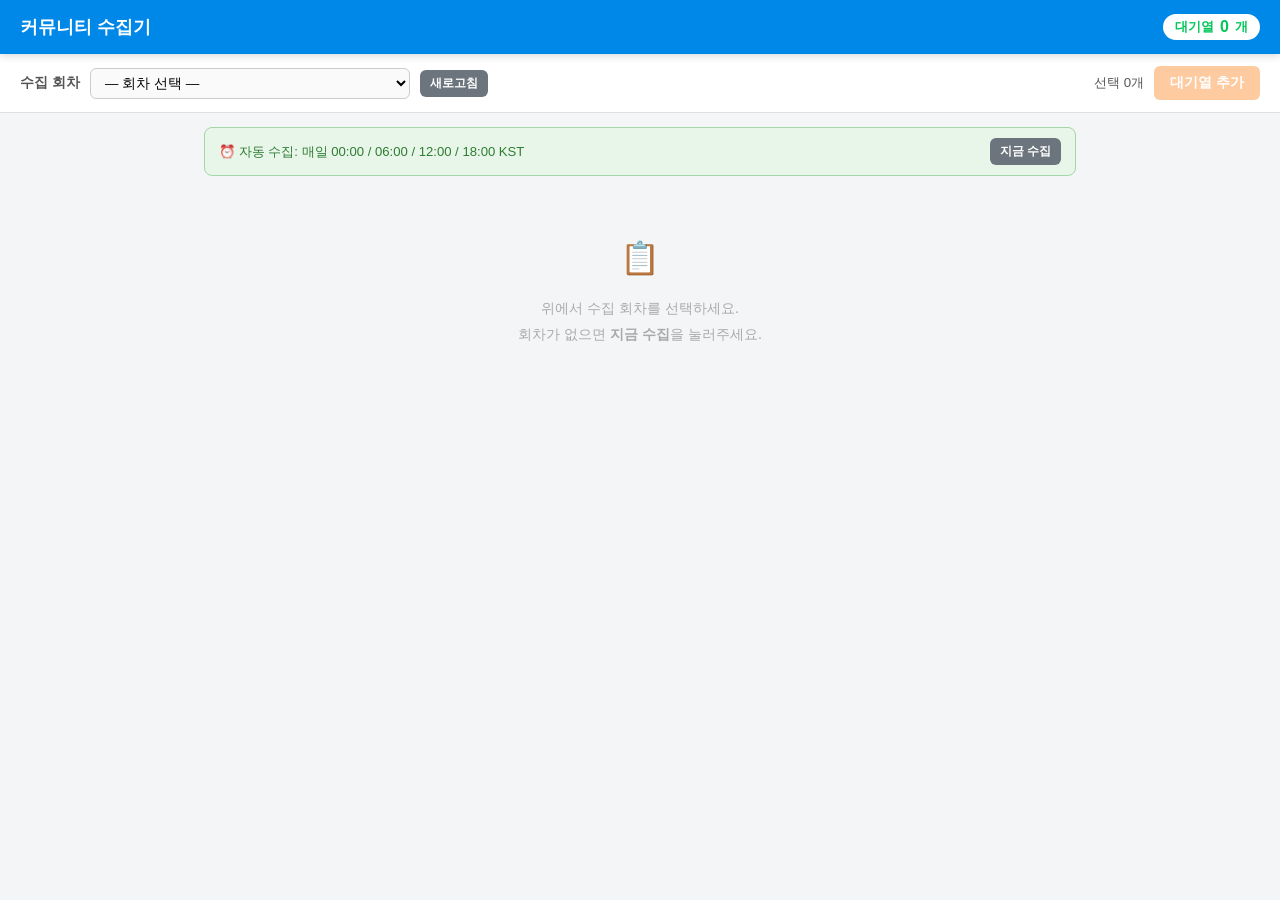
==== templates/blog_admin.html @ 650e27fe "feat: 블로그 자동화 시스템 추가 - blog_collector.py: 커뮤니티 상위 10개 글 수집 + 이미지 저장 (하루 4회 스케줄) - scrapers/post_scra" ====
<!DOCTYPE html>
<html lang="ko">
<head>
<meta charset="UTF-8">
<meta name="viewport" content="width=device-width, initial-scale=1.0">
<title>블로그 발행 관리</title>
<style>
  *, *::before, *::after { box-sizing: border-box; margin: 0; padding: 0; }
  body { font-family: -apple-system, BlinkMacSystemFont, "Segoe UI", sans-serif; background: #f4f5f7; color: #1a1a2e; min-height: 100vh; }

  .header {
    background: #0088e9; color: #fff;
    padding: 14px 20px;
    display: flex; align-items: center; justify-content: space-between;
    position: sticky; top: 0; z-index: 100;
    box-shadow: 0 2px 8px rgba(0,0,0,.15);
  }
  .header h1 { font-size: 1.1rem; font-weight: 700; }
  .queue-badge {
    background: #fff; color: #03c75a;
    font-size: .8rem; font-weight: 700;
    padding: 4px 12px; border-radius: 20px;
    display: flex; align-items: center; gap: 6px;
  }
  .queue-badge .count { font-size: 1rem; }

  .btn {
    display: inline-flex; align-items: center; gap: 6px;
    padding: 8px 16px; border: none; border-radius: 6px;
    font-size: .85rem; font-weight: 600; cursor: pointer;
    transition: opacity .15s;
  }
  .btn:disabled { opacity: .4; cursor: not-allowed; }
  .btn:hover:not(:disabled) { opacity: .85; }
  .btn-green  { background: #03c75a; color: #fff; }
  .btn-navy   { background: #1f4e79; color: #fff; }
  .btn-gray   { background: #6c757d; color: #fff; }
  .btn-orange { background: #fd7e14; color: #fff; }
  .btn-blue   { background: #0088e9; color: #fff; }
  .btn-sm     { padding: 5px 10px; font-size: .78rem; }

  .toolbar {
    background: #fff; padding: 12px 20px;
    display: flex; align-items: center; gap: 10px;
    border-bottom: 1px solid #e0e0e0; flex-wrap: wrap;
  }
  .toolbar label { font-size: .85rem; font-weight: 600; color: #555; white-space: nowrap; }
  .toolbar select {
    padding: 6px 10px; border: 1px solid #ccc; border-radius: 6px;
    font-size: .85rem; background: #fafafa; flex: 1; min-width: 0; max-width: 320px;
  }
  .spacer { flex: 1; }
  .sel-count { font-size: .83rem; color: #555; white-space: nowrap; }

  .content { padding: 14px; max-width: 900px; margin: 0 auto; }

  /* 대기열 패널 */
  .queue-panel {
    background: #fff3cd; border: 1px solid #ffc107;
    border-radius: 10px; margin-bottom: 14px; overflow: hidden;
  }
  .queue-panel-header {
    display: flex; align-items: center; justify-content: space-between;
    padding: 10px 16px; background: #ffe69c; cursor: pointer;
  }
  .queue-panel-header h3 { font-size: .9rem; color: #856404; }
  .queue-list { padding: 0; }
  .queue-item {
    display: flex; align-items: center; gap: 10px;
    padding: 10px 16px; border-top: 1px solid #ffeeba;
    font-size: .85rem;
  }
  .queue-item .q-label { background: #856404; color: #fff; font-size: .7rem; font-weight: 700; padding: 2px 7px; border-radius: 10px; }
  .queue-item .q-title { flex: 1; color: #333; }
  .queue-item .q-del { color: #dc3545; cursor: pointer; background: none; border: none; font-size: 1rem; padding: 0 4px; }
  .queue-empty { padding: 14px 16px; font-size: .85rem; color: #999; text-align: center; }

  /* 수집 안내 바 */
  .collect-bar {
    background: #e8f5e9; border: 1px solid #a5d6a7;
    border-radius: 8px; padding: 10px 14px; margin-bottom: 14px;
    display: flex; align-items: center; gap: 10px; flex-wrap: wrap;
  }
  .collect-bar p { font-size: .82rem; color: #2e7d32; flex: 1; }

  /* 커뮤니티 섹션 */
  .community-section {
    background: #fff; border-radius: 10px; margin-bottom: 12px;
    box-shadow: 0 1px 4px rgba(0,0,0,.07); overflow: hidden;
  }
  .community-header {
    display: flex; align-items: center; justify-content: space-between;
    padding: 10px 14px; background: #f8f9fa; border-bottom: 1px solid #eee;
  }
  .community-name { font-size: .9rem; font-weight: 700; display: flex; align-items: center; gap: 8px; }
  .badge { background: #03c75a; color: #fff; font-size: .7rem; font-weight: 700; padding: 2px 8px; border-radius: 10px; }
  .check-all-btn { font-size: .75rem; color: #03c75a; cursor: pointer; text-decoration: underline; background: none; border: none; }

  .post-list { padding: 4px 0; }
  .post-card {
    display: flex; align-items: flex-start; gap: 10px;
    padding: 10px 14px; border-bottom: 1px solid #f0f0f0; transition: background .1s;
  }
  .post-card:last-child { border-bottom: none; }
  .post-card:hover { background: #f8fffe; }
  .post-card.selected { background: #e8fdf0; }

  .post-checkbox { width: 18px; height: 18px; margin-top: 2px; cursor: pointer; accent-color: #03c75a; flex-shrink: 0; }
  .post-rank { font-size: .75rem; font-weight: 700; color: #aaa; width: 20px; text-align: center; flex-shrink: 0; margin-top: 2px; }
  .post-rank.top3 { color: #03c75a; }
  .post-body { flex: 1; min-width: 0; }
  .post-title { font-size: .88rem; font-weight: 600; line-height: 1.4; margin-bottom: 6px; word-break: break-all; }
  .post-title a { color: #1a1a2e; text-decoration: none; }
  .post-title a:hover { color: #03c75a; text-decoration: underline; }
  .post-images { display: flex; gap: 5px; flex-wrap: wrap; margin-top: 4px; }
  .post-images img { width: 68px; height: 68px; object-fit: cover; border-radius: 6px; border: 1px solid #eee; cursor: pointer; transition: transform .15s; }
  .post-images img:hover { transform: scale(1.06); }
  .no-image { font-size: .73rem; color: #bbb; margin-top: 4px; }

  .post-footer { display: flex; align-items: center; gap: 8px; margin-top: 6px; flex-wrap: wrap; }
  .status-badge { font-size: .72rem; font-weight: 700; }
  .status-badge.queued    { color: #fd7e14; }
  .status-badge.published { color: #03c75a; }
  .img-save-btn { font-size: .72rem; padding: 3px 8px; }

  .empty { text-align: center; padding: 40px 16px; color: #aaa; font-size: .9rem; line-height: 1.8; }
  .empty .icon { font-size: 2rem; margin-bottom: 8px; }

  .spinner { display: inline-block; width: 16px; height: 16px; border: 2px solid rgba(255,255,255,.4); border-top-color: #fff; border-radius: 50%; animation: spin .7s linear infinite; vertical-align: middle; }
  @keyframes spin { to { transform: rotate(360deg); } }

  /* 라이트박스 */
  .lightbox { display: none; position: fixed; inset: 0; background: rgba(0,0,0,.85); z-index: 999; align-items: center; justify-content: center; }
  .lightbox.open { display: flex; }
  .lightbox img { max-width: 90vw; max-height: 90vh; border-radius: 6px; }
  .lightbox-close { position: absolute; top: 16px; right: 20px; color: #fff; font-size: 2rem; cursor: pointer; background: none; border: none; line-height: 1; }

  /* 이미지 저장 모달 */
  .modal-overlay { display: none; position: fixed; inset: 0; background: rgba(0,0,0,.6); z-index: 900; align-items: flex-end; justify-content: center; }
  .modal-overlay.open { display: flex; }
  .modal-sheet {
    background: #fff; border-radius: 16px 16px 0 0; width: 100%; max-width: 600px;
    max-height: 80vh; overflow-y: auto; padding: 20px 16px;
    animation: slideup .25s ease;
  }
  @keyframes slideup { from { transform: translateY(40px); opacity: 0; } to { transform: translateY(0); opacity: 1; } }
  .modal-header { display: flex; align-items: center; justify-content: space-between; margin-bottom: 14px; }
  .modal-header h2 { font-size: 1rem; font-weight: 700; }
  .modal-close { background: none; border: none; font-size: 1.5rem; cursor: pointer; color: #555; line-height: 1; }
  .modal-zip-row { margin-bottom: 14px; }
  .modal-img-list { display: flex; flex-direction: column; gap: 10px; }
  .modal-img-item { display: flex; align-items: center; gap: 10px; }
  .modal-img-item img { width: 70px; height: 70px; object-fit: cover; border-radius: 6px; border: 1px solid #eee; cursor: pointer; flex-shrink: 0; }
  .modal-img-item .img-info { flex: 1; font-size: .78rem; color: #555; word-break: break-all; }
  .modal-img-item a.dl-btn { font-size: .78rem; padding: 4px 10px; flex-shrink: 0; }
  .no-modal-img { font-size: .85rem; color: #999; text-align: center; padding: 20px 0; }

  .toast-wrap { position: fixed; bottom: 20px; left: 50%; transform: translateX(-50%); z-index: 9999; display: flex; flex-direction: column; gap: 8px; align-items: center; }
  .toast { background: #1a1a2e; color: #fff; padding: 10px 18px; border-radius: 8px; font-size: .84rem; box-shadow: 0 4px 12px rgba(0,0,0,.25); animation: fadein .2s ease; white-space: nowrap; }
  .toast.success { background: #198754; }
  .toast.error   { background: #dc3545; }
  @keyframes fadein { from { opacity: 0; transform: translateY(6px); } to { opacity: 1; } }
</style>
</head>
<body>

<!-- 헤더 -->
<div class="header">
  <h1>커뮤니티 수집기</h1>
  <div class="queue-badge">
    대기열 <span class="count" id="queueCount">0</span>개
  </div>
</div>

<!-- 툴바 -->
<div class="toolbar">
  <label for="batchSelect">수집 회차</label>
  <select id="batchSelect" onchange="loadBatch(this.value)">
    <option value="">— 회차 선택 —</option>
  </select>
  <button class="btn btn-gray btn-sm" onclick="loadBatches()">새로고침</button>
  <div class="spacer"></div>
  <span class="sel-count" id="selCount">선택 0개</span>
  <button class="btn btn-orange" id="queueBtn" onclick="addToQueue()" disabled>
    대기열 추가
  </button>
</div>

<!-- 본문 -->
<div class="content">

  <!-- 대기열 패널 -->
  <div class="queue-panel" id="queuePanel" style="display:none">
    <div class="queue-panel-header" onclick="toggleQueuePanel()">
      <h3>📤 발행 대기열 — PC에서 <code>python naver_poster.py</code> 실행하면 자동 발행</h3>
      <span id="queueToggleIcon">▲</span>
    </div>
    <div class="queue-list" id="queueList"></div>
  </div>

  <!-- 수집 안내 -->
  <div class="collect-bar">
    <p>⏰ 자동 수집: 매일 00:00 / 06:00 / 12:00 / 18:00 KST</p>
    <button class="btn btn-gray btn-sm" id="collectNowBtn" onclick="collectNow()">지금 수집</button>
  </div>

  <div id="postsArea">
    <div class="empty">
      <div class="icon">📋</div>
      <div>위에서 수집 회차를 선택하세요.<br>회차가 없으면 <strong>지금 수집</strong>을 눌러주세요.</div>
    </div>
  </div>

</div>

<!-- 라이트박스 -->
<div class="lightbox" id="lightbox" onclick="closeLightbox()">
  <button class="lightbox-close" onclick="closeLightbox()">×</button>
  <img id="lightboxImg" src="" alt="">
</div>

<!-- 이미지 저장 모달 -->
<div class="modal-overlay" id="imgModal" onclick="closeImgModal(event)">
  <div class="modal-sheet" onclick="event.stopPropagation()">
    <div class="modal-header">
      <h2 id="modalTitle">이미지 저장</h2>
      <button class="modal-close" onclick="closeImgModal()">×</button>
    </div>
    <div class="modal-zip-row" id="modalZipRow"></div>
    <div class="modal-img-list" id="modalImgList"></div>
  </div>
</div>

<div class="toast-wrap" id="toastWrap"></div>

<script>
const SOURCE_ORDER  = ["bobaedream","todayhumor","ruliweb","instiz","inven"];
const SOURCE_LABELS = {
  bobaedream: "보배드림",
  todayhumor: "오늘의유머",
  ruliweb:    "루리웹",
  instiz:     "인스티즈",
  inven:      "인벤",
};

let allPosts  = [];
let queueOpen = true;

// ── 초기화 ───────────────────────────────────────────────────────────────────
window.addEventListener("DOMContentLoaded", () => {
  loadBatches();
  refreshQueue();
});

// ── 배치 목록 ────────────────────────────────────────────────────────────────
async function loadBatches() {
  const res     = await fetch("/api/blog/batches");
  const batches = await res.json();
  const sel = document.getElementById("batchSelect");
  const cur = sel.value;
  sel.innerHTML = '<option value="">— 회차 선택 —</option>';
  for (const b of batches) {
    const dt  = b.collected_at.replace("T"," ").slice(0,16);
    const opt = document.createElement("option");
    opt.value       = b.batch_id;
    opt.textContent = `${dt}  (${b.post_count}개)`;
    sel.appendChild(opt);
  }
  if (cur && batches.some(b => b.batch_id === cur)) sel.value = cur;
  else if (batches.length) { sel.value = batches[0].batch_id; loadBatch(batches[0].batch_id); }
}

// ── 배치 로드 ────────────────────────────────────────────────────────────────
async function loadBatch(batchId) {
  if (!batchId) return;
  const area = document.getElementById("postsArea");
  area.innerHTML = '<div class="empty"><div class="spinner" style="border-color:rgba(0,0,0,.2);border-top-color:#333"></div></div>';

  const res = await fetch(`/api/blog/batch/${batchId}`);
  allPosts  = await res.json();

  const groups = {};
  SOURCE_ORDER.forEach(s => groups[s] = []);
  allPosts.forEach(p => { if (groups[p.source] !== undefined) groups[p.source].push(p); });

  area.innerHTML = "";
  let hasAny = false;
  for (const source of SOURCE_ORDER) {
    if (!groups[source].length) continue;
    hasAny = true;
    area.appendChild(buildSection(source, groups[source]));
  }
  if (!hasAny) area.innerHTML = '<div class="empty"><div class="icon">📭</div><div>수집된 글이 없습니다.</div></div>';
  updateSelCount();
}

// ── 커뮤니티 섹션 ────────────────────────────────────────────────────────────
function buildSection(source, posts) {
  const sec = document.createElement("div");
  sec.className      = "community-section";
  sec.dataset.source = source;
  sec.innerHTML = `
    <div class="community-header">
      <div class="community-name">
        ${SOURCE_LABELS[source] || source}
        <span class="badge">TOP ${posts.length}</span>
      </div>
      <button class="check-all-btn" onclick="toggleAll('${source}')">전체 선택/해제</button>
    </div>
    <div class="post-list" id="list_${source}"></div>`;
  const list = sec.querySelector(`#list_${source}`);
  posts.forEach(p => list.appendChild(buildCard(p)));
  return sec;
}

function buildCard(post) {
  const card    = document.createElement("div");
  const isQueued = post.status === "queued";
  const isDone   = post.status === "published";
  card.className  = "post-card" + (isQueued || isDone ? " selected" : "");
  card.dataset.id = post.id;

  const statusBadge = isQueued
    ? '<span class="status-badge queued">📤 대기열에 추가됨</span>'
    : isDone
    ? '<span class="status-badge published">✔ 발행 완료</span>'
    : "";

  const imgCount = (post.images || []).length;
  const imgBtn = imgCount > 0
    ? `<button class="btn btn-blue btn-sm img-save-btn" onclick="openImgModal(${post.id})">📷 저장 ${imgCount}개</button>`
    : "";

  card.innerHTML = `
    <input type="checkbox" class="post-checkbox" data-id="${post.id}"
      ${isQueued || isDone ? "checked disabled" : ""}
      onchange="onCheck(this)">
    <div class="post-rank ${post.rank <= 3 ? "top3" : ""}">${post.rank}</div>
    <div class="post-body">
      <div class="post-title"><a href="${post.url}" target="_blank" rel="noopener">${post.title}</a></div>
      ${buildImgHtml(post.images)}
      <div class="post-footer">
        ${statusBadge}
        ${imgBtn}
      </div>
    </div>`;
  return card;
}

function buildImgHtml(images) {
  if (!images || !images.length) return '<div class="no-image">이미지 없음</div>';
  const tags = images.slice(0, 3).map(img => {
    const url = img.local ? `/static/${img.local}` : img.original;
    return url ? `<img src="${url}" alt="" loading="lazy" onclick="openLightbox('${url}')">` : "";
  }).filter(Boolean).join("");
  return tags ? `<div class="post-images">${tags}</div>` : '<div class="no-image">이미지 없음</div>';
}

// ── 이미지 저장 모달 ──────────────────────────────────────────────────────────
function openImgModal(postId) {
  const post = allPosts.find(p => p.id === postId);
  if (!post) return;

  document.getElementById("modalTitle").textContent = `이미지 저장 — ${post.title.slice(0, 30)}`;

  const zipRow = document.getElementById("modalZipRow");
  const imgList = document.getElementById("modalImgList");

  const images = post.images || [];

  if (images.length > 0) {
    zipRow.innerHTML = `<a class="btn btn-navy" href="/api/blog/images/${post.id}/zip" download>📦 ZIP 전체 다운로드 (${images.length}개)</a>`;
  } else {
    zipRow.innerHTML = "";
  }

  if (!images.length) {
    imgList.innerHTML = '<div class="no-modal-img">저장된 이미지가 없습니다.</div>';
  } else {
    imgList.innerHTML = images.map((img, i) => {
      const viewUrl = img.local ? `/static/${img.local}` : img.original;
      const dlUrl   = img.local ? `/static/${img.local}` : img.original;
      const fname   = img.local ? img.local.split("/").pop() : `image_${i + 1}.jpg`;
      return `
        <div class="modal-img-item">
          <img src="${viewUrl}" alt="" loading="lazy" onclick="openLightbox('${viewUrl}')">
          <div class="img-info">${i + 1}번 이미지</div>
          <a class="btn btn-green dl-btn" href="${dlUrl}" download="${fname}">⬇ 저장</a>
        </div>`;
    }).join("");
  }

  document.getElementById("imgModal").classList.add("open");
}

function closeImgModal(event) {
  if (event && event.target !== document.getElementById("imgModal")) return;
  document.getElementById("imgModal").classList.remove("open");
}

// ── 체크박스 ─────────────────────────────────────────────────────────────────
function onCheck(cb) {
  cb.closest(".post-card").classList.toggle("selected", cb.checked);
  updateSelCount();
}
function toggleAll(source) {
  const cbs = [...document.querySelectorAll(`#list_${source} .post-checkbox:not(:disabled)`)];
  const all = cbs.every(cb => cb.checked);
  cbs.forEach(cb => { cb.checked = !all; cb.closest(".post-card").classList.toggle("selected", !all); });
  updateSelCount();
}
function getSelectedIds() {
  return [...document.querySelectorAll(".post-checkbox:checked:not(:disabled)")].map(cb => +cb.dataset.id);
}
function updateSelCount() {
  const n = getSelectedIds().length;
  document.getElementById("selCount").textContent = `선택 ${n}개`;
  document.getElementById("queueBtn").disabled = n === 0;
}

// ── 대기열 추가 ───────────────────────────────────────────────────────────────
async function addToQueue() {
  const ids = getSelectedIds();
  if (!ids.length) return;

  const btn = document.getElementById("queueBtn");
  btn.disabled = true;
  btn.innerHTML = '<span class="spinner"></span>';

  const res  = await fetch("/api/blog/queue", {
    method: "POST",
    headers: { "Content-Type": "application/json" },
    body: JSON.stringify({ post_ids: ids }),
  });
  const data = await res.json();

  if (data.ok) {
    toast(`${data.queued}개를 대기열에 추가했습니다.`, "success");
    ids.forEach(id => {
      const card = document.querySelector(`.post-card[data-id="${id}"]`);
      const cb   = card && card.querySelector(".post-checkbox");
      if (cb) { cb.checked = true; cb.disabled = true; }
      const footer = card && card.querySelector(".post-footer");
      if (footer && !footer.querySelector(".status-badge")) {
        footer.insertAdjacentHTML("afterbegin", '<span class="status-badge queued">📤 대기열에 추가됨</span>');
      }
    });
    await refreshQueue();
  } else {
    toast(`오류: ${data.error}`, "error");
  }

  btn.disabled = false;
  btn.textContent = "대기열 추가";
  updateSelCount();
}

// ── 대기열 조회 / 렌더링 ──────────────────────────────────────────────────────
async function refreshQueue() {
  const res   = await fetch("/api/blog/queue");
  const posts = await res.json();

  document.getElementById("queueCount").textContent = posts.length;

  const panel = document.getElementById("queuePanel");
  const list  = document.getElementById("queueList");

  if (!posts.length) {
    panel.style.display = "none";
    return;
  }
  panel.style.display = "";
  list.innerHTML = posts.map(p => `
    <div class="queue-item" id="qi_${p.id}">
      <span class="q-label">${SOURCE_LABELS[p.source] || p.source}</span>
      <span class="q-title">${p.title.slice(0, 50)}${p.title.length > 50 ? "…" : ""}</span>
      <button class="q-del" onclick="removeFromQueue(${p.id})" title="대기열에서 제거">✕</button>
    </div>`).join("");
}

async function removeFromQueue(postId) {
  await fetch("/api/blog/queue/done", {
    method: "POST",
    headers: { "Content-Type": "application/json" },
    body: JSON.stringify({ post_id: postId, undo: true }),
  });
  document.getElementById(`qi_${postId}`)?.remove();
  await refreshQueue();
  const card = document.querySelector(`.post-card[data-id="${postId}"]`);
  if (card) {
    const cb = card.querySelector(".post-checkbox");
    if (cb) { cb.checked = false; cb.disabled = false; }
    card.querySelector(".status-badge")?.remove();
    card.classList.remove("selected");
    updateSelCount();
  }
}

function toggleQueuePanel() {
  queueOpen = !queueOpen;
  document.getElementById("queueList").style.display = queueOpen ? "" : "none";
  document.getElementById("queueToggleIcon").textContent = queueOpen ? "▲" : "▼";
}

// ── 수동 수집 ────────────────────────────────────────────────────────────────
async function collectNow() {
  const btn = document.getElementById("collectNowBtn");
  btn.disabled = true;
  btn.innerHTML = '<span class="spinner" style="border-color:rgba(0,0,0,.2);border-top-color:#555"></span> 수집 중...';
  toast("수집 시작! 1~2분 소요됩니다.");
  try {
    const res  = await fetch("/api/blog/collect", { method: "POST" });
    const data = await res.json();
    if (data.ok) { toast("수집 완료!", "success"); await loadBatches(); }
    else toast(`실패: ${data.error}`, "error");
  } catch (e) { toast(`오류: ${e.message}`, "error"); }
  btn.disabled = false;
  btn.textContent = "지금 수집";
}

// ── 라이트박스 / 토스트 ───────────────────────────────────────────────────────
function openLightbox(url) {
  document.getElementById("lightboxImg").src = url;
  document.getElementById("lightbox").classList.add("open");
}
function closeLightbox() {
  document.getElementById("lightbox").classList.remove("open");
}
function toast(msg, type) {
  const el = document.createElement("div");
  el.className = "toast " + (type || "");
  el.textContent = msg;
  document.getElementById("toastWrap").appendChild(el);
  setTimeout(() => el.remove(), 3500);
}
</script>
</body>
</html>
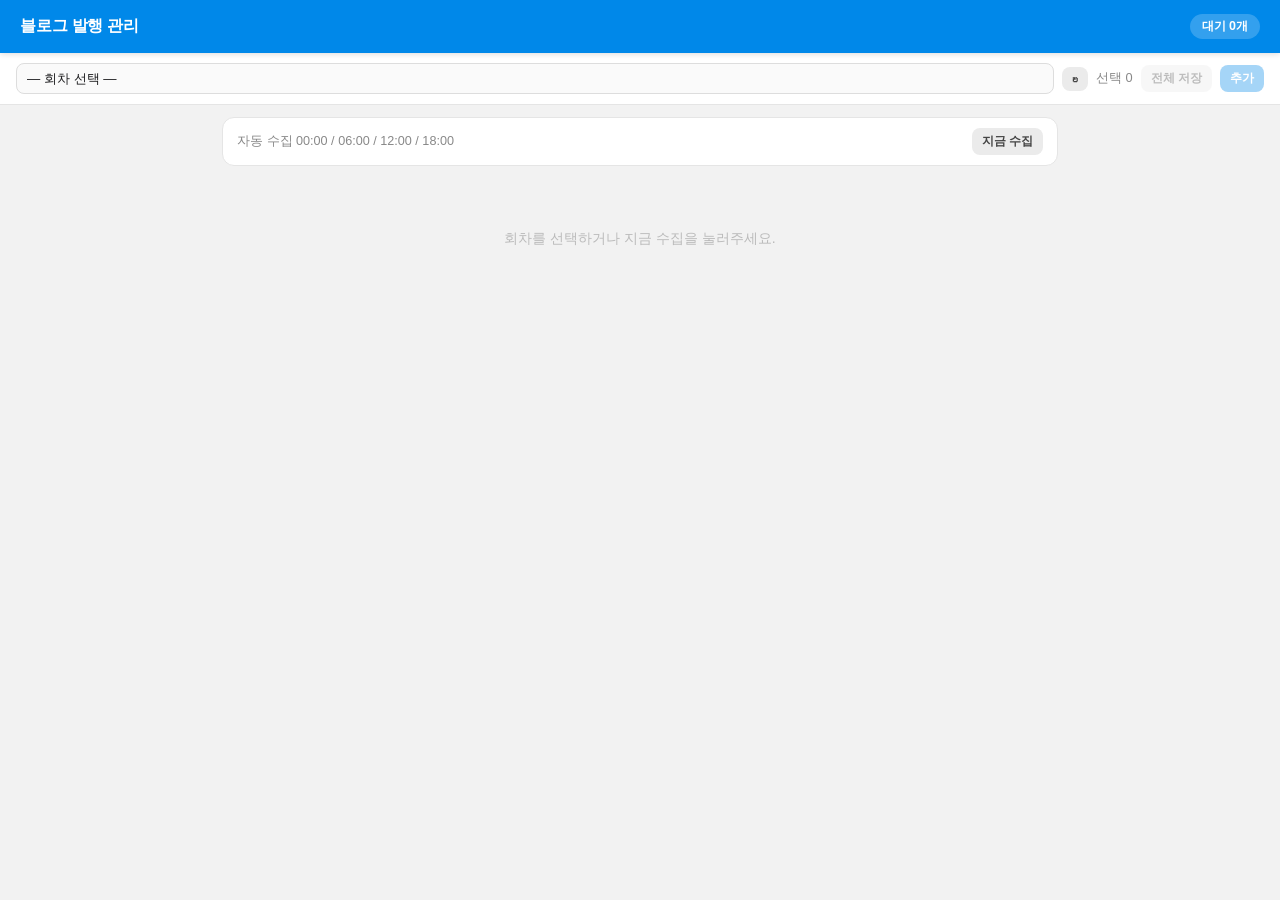
==== commit 391daa2f: "v1.90 커뮤니티 수집기 푸시" ====
--- a/templates/blog_admin.html
+++ b/templates/blog_admin.html
@@ -3,230 +3,221 @@
 <head>
 <meta charset="UTF-8">
 <meta name="viewport" content="width=device-width, initial-scale=1.0">
-<title>블로그 발행 관리</title>
+<title>커뮤니티 수집기</title>
 <style>
   *, *::before, *::after { box-sizing: border-box; margin: 0; padding: 0; }
-  body { font-family: -apple-system, BlinkMacSystemFont, "Segoe UI", sans-serif; background: #f4f5f7; color: #1a1a2e; min-height: 100vh; }
-
+  body { font-family: -apple-system, BlinkMacSystemFont, "Segoe UI", sans-serif; background: #f2f2f2; color: #1c1c1e; min-height: 100vh; }
+
+  /* ── 헤더 ── */
   .header {
     background: #0088e9; color: #fff;
     padding: 14px 20px;
     display: flex; align-items: center; justify-content: space-between;
     position: sticky; top: 0; z-index: 100;
-    box-shadow: 0 2px 8px rgba(0,0,0,.15);
-  }
-  .header h1 { font-size: 1.1rem; font-weight: 700; }
-  .queue-badge {
-    background: #fff; color: #03c75a;
-    font-size: .8rem; font-weight: 700;
+    box-shadow: 0 1px 6px rgba(0,0,0,.15);
+  }
+  .header h1 { font-size: 1rem; font-weight: 600; letter-spacing: -.2px; }
+  .queue-pill {
+    background: rgba(255,255,255,.2); color: #fff;
+    font-size: .78rem; font-weight: 600;
     padding: 4px 12px; border-radius: 20px;
-    display: flex; align-items: center; gap: 6px;
-  }
-  .queue-badge .count { font-size: 1rem; }
-
+  }
+  .queue-pill span { font-weight: 700; }
+
+  /* ── 툴바 ── */
+  .toolbar {
+    background: #fff; padding: 10px 16px;
+    display: flex; align-items: center; gap: 8px;
+    border-bottom: 1px solid #e5e5e5;
+  }
+  .toolbar select {
+    flex: 1; min-width: 0;
+    padding: 7px 10px; border: 1px solid #ddd; border-radius: 8px;
+    font-size: .83rem; background: #fafafa; color: #1c1c1e;
+    appearance: none;
+  }
+  .sel-count { font-size: .8rem; color: #888; white-space: nowrap; }
+
+  /* ── 버튼 ── */
   .btn {
-    display: inline-flex; align-items: center; gap: 6px;
-    padding: 8px 16px; border: none; border-radius: 6px;
-    font-size: .85rem; font-weight: 600; cursor: pointer;
-    transition: opacity .15s;
-  }
-  .btn:disabled { opacity: .4; cursor: not-allowed; }
-  .btn:hover:not(:disabled) { opacity: .85; }
-  .btn-green  { background: #03c75a; color: #fff; }
-  .btn-navy   { background: #1f4e79; color: #fff; }
-  .btn-gray   { background: #6c757d; color: #fff; }
-  .btn-orange { background: #fd7e14; color: #fff; }
-  .btn-blue   { background: #0088e9; color: #fff; }
-  .btn-sm     { padding: 5px 10px; font-size: .78rem; }
-
-  .toolbar {
-    background: #fff; padding: 12px 20px;
-    display: flex; align-items: center; gap: 10px;
-    border-bottom: 1px solid #e0e0e0; flex-wrap: wrap;
-  }
-  .toolbar label { font-size: .85rem; font-weight: 600; color: #555; white-space: nowrap; }
-  .toolbar select {
-    padding: 6px 10px; border: 1px solid #ccc; border-radius: 6px;
-    font-size: .85rem; background: #fafafa; flex: 1; min-width: 0; max-width: 320px;
-  }
-  .spacer { flex: 1; }
-  .sel-count { font-size: .83rem; color: #555; white-space: nowrap; }
-
-  .content { padding: 14px; max-width: 900px; margin: 0 auto; }
-
-  /* 대기열 패널 */
+    display: inline-flex; align-items: center; gap: 5px;
+    padding: 7px 14px; border: none; border-radius: 8px;
+    font-size: .82rem; font-weight: 600; cursor: pointer;
+    transition: opacity .15s; white-space: nowrap;
+  }
+  .btn:disabled { opacity: .35; cursor: not-allowed; }
+  .btn:active:not(:disabled) { opacity: .75; }
+  .btn-primary { background: #0088e9; color: #fff; }
+  .btn-dark    { background: #1c1c1e; color: #fff; }
+  .btn-ghost   { background: #ebebeb; color: #444; }
+  .btn-sm      { padding: 5px 10px; font-size: .76rem; }
+
+  /* ── 본문 ── */
+  .content { padding: 12px; max-width: 860px; margin: 0 auto; }
+
+  /* ── 대기열 패널 ── */
   .queue-panel {
-    background: #fff3cd; border: 1px solid #ffc107;
-    border-radius: 10px; margin-bottom: 14px; overflow: hidden;
-  }
-  .queue-panel-header {
+    background: #fff; border: 1px solid #e5e5e5;
+    border-radius: 12px; margin-bottom: 10px; overflow: hidden;
+  }
+  .queue-header {
     display: flex; align-items: center; justify-content: space-between;
-    padding: 10px 16px; background: #ffe69c; cursor: pointer;
-  }
-  .queue-panel-header h3 { font-size: .9rem; color: #856404; }
-  .queue-list { padding: 0; }
+    padding: 10px 14px; cursor: pointer; user-select: none;
+  }
+  .queue-header h3 { font-size: .83rem; color: #555; font-weight: 600; }
+  .queue-body { border-top: 1px solid #f0f0f0; }
   .queue-item {
-    display: flex; align-items: center; gap: 10px;
-    padding: 10px 16px; border-top: 1px solid #ffeeba;
-    font-size: .85rem;
-  }
-  .queue-item .q-label { background: #856404; color: #fff; font-size: .7rem; font-weight: 700; padding: 2px 7px; border-radius: 10px; }
-  .queue-item .q-title { flex: 1; color: #333; }
-  .queue-item .q-del { color: #dc3545; cursor: pointer; background: none; border: none; font-size: 1rem; padding: 0 4px; }
-  .queue-empty { padding: 14px 16px; font-size: .85rem; color: #999; text-align: center; }
-
-  /* 수집 안내 바 */
+    display: flex; align-items: center; gap: 8px;
+    padding: 9px 14px; border-bottom: 1px solid #f5f5f5; font-size: .82rem;
+  }
+  .queue-item:last-child { border-bottom: none; }
+  .q-src { font-size: .7rem; font-weight: 700; color: #888; background: #f2f2f2; padding: 2px 6px; border-radius: 6px; flex-shrink: 0; }
+  .q-title { flex: 1; color: #333; overflow: hidden; text-overflow: ellipsis; white-space: nowrap; }
+  .q-del { background: none; border: none; color: #bbb; cursor: pointer; font-size: .9rem; padding: 0 2px; flex-shrink: 0; }
+  .q-del:hover { color: #888; }
+
+  /* ── 수집 바 ── */
   .collect-bar {
-    background: #e8f5e9; border: 1px solid #a5d6a7;
-    border-radius: 8px; padding: 10px 14px; margin-bottom: 14px;
-    display: flex; align-items: center; gap: 10px; flex-wrap: wrap;
-  }
-  .collect-bar p { font-size: .82rem; color: #2e7d32; flex: 1; }
-
-  /* 커뮤니티 섹션 */
+    background: #fff; border: 1px solid #e5e5e5; border-radius: 12px;
+    padding: 10px 14px; margin-bottom: 10px;
+    display: flex; align-items: center; justify-content: space-between; gap: 10px;
+  }
+  .collect-bar p { font-size: .79rem; color: #888; }
+
+  /* ── 커뮤니티 섹션 ── */
   .community-section {
-    background: #fff; border-radius: 10px; margin-bottom: 12px;
-    box-shadow: 0 1px 4px rgba(0,0,0,.07); overflow: hidden;
+    background: #fff; border-radius: 12px; margin-bottom: 10px;
+    border: 1px solid #e5e5e5; overflow: hidden;
   }
   .community-header {
     display: flex; align-items: center; justify-content: space-between;
-    padding: 10px 14px; background: #f8f9fa; border-bottom: 1px solid #eee;
-  }
-  .community-name { font-size: .9rem; font-weight: 700; display: flex; align-items: center; gap: 8px; }
-  .badge { background: #03c75a; color: #fff; font-size: .7rem; font-weight: 700; padding: 2px 8px; border-radius: 10px; }
-  .check-all-btn { font-size: .75rem; color: #03c75a; cursor: pointer; text-decoration: underline; background: none; border: none; }
-
-  .post-list { padding: 4px 0; }
+    padding: 10px 14px; border-bottom: 1px solid #f0f0f0;
+  }
+  .community-name { font-size: .85rem; font-weight: 700; color: #1c1c1e; display: flex; align-items: center; gap: 6px; }
+  .src-badge { font-size: .68rem; color: #999; background: #f2f2f2; padding: 2px 7px; border-radius: 6px; font-weight: 600; }
+  .check-all { font-size: .74rem; color: #aaa; cursor: pointer; background: none; border: none; text-decoration: underline; }
+
+  /* ── 포스트 카드 ── */
   .post-card {
     display: flex; align-items: flex-start; gap: 10px;
-    padding: 10px 14px; border-bottom: 1px solid #f0f0f0; transition: background .1s;
+    padding: 10px 14px; border-bottom: 1px solid #f5f5f5;
+    transition: background .1s;
   }
   .post-card:last-child { border-bottom: none; }
-  .post-card:hover { background: #f8fffe; }
-  .post-card.selected { background: #e8fdf0; }
-
-  .post-checkbox { width: 18px; height: 18px; margin-top: 2px; cursor: pointer; accent-color: #03c75a; flex-shrink: 0; }
-  .post-rank { font-size: .75rem; font-weight: 700; color: #aaa; width: 20px; text-align: center; flex-shrink: 0; margin-top: 2px; }
-  .post-rank.top3 { color: #03c75a; }
+  .post-card.selected { background: #f7fbff; }
+
+  .post-checkbox { width: 17px; height: 17px; margin-top: 3px; cursor: pointer; accent-color: #0088e9; flex-shrink: 0; }
+  .post-rank { font-size: .72rem; font-weight: 700; color: #ccc; width: 18px; text-align: center; flex-shrink: 0; margin-top: 3px; }
+  .post-rank.top3 { color: #0088e9; }
+
   .post-body { flex: 1; min-width: 0; }
-  .post-title { font-size: .88rem; font-weight: 600; line-height: 1.4; margin-bottom: 6px; word-break: break-all; }
-  .post-title a { color: #1a1a2e; text-decoration: none; }
-  .post-title a:hover { color: #03c75a; text-decoration: underline; }
-  .post-images { display: flex; gap: 5px; flex-wrap: wrap; margin-top: 4px; }
-  .post-images img { width: 68px; height: 68px; object-fit: cover; border-radius: 6px; border: 1px solid #eee; cursor: pointer; transition: transform .15s; }
-  .post-images img:hover { transform: scale(1.06); }
-  .no-image { font-size: .73rem; color: #bbb; margin-top: 4px; }
-
-  .post-footer { display: flex; align-items: center; gap: 8px; margin-top: 6px; flex-wrap: wrap; }
-  .status-badge { font-size: .72rem; font-weight: 700; }
-  .status-badge.queued    { color: #fd7e14; }
-  .status-badge.published { color: #03c75a; }
-  .img-save-btn { font-size: .72rem; padding: 3px 8px; }
-
-  .empty { text-align: center; padding: 40px 16px; color: #aaa; font-size: .9rem; line-height: 1.8; }
-  .empty .icon { font-size: 2rem; margin-bottom: 8px; }
-
-  .spinner { display: inline-block; width: 16px; height: 16px; border: 2px solid rgba(255,255,255,.4); border-top-color: #fff; border-radius: 50%; animation: spin .7s linear infinite; vertical-align: middle; }
+  .post-title { font-size: .86rem; font-weight: 500; line-height: 1.45; margin-bottom: 5px; }
+  .post-title a { color: #1c1c1e; text-decoration: none; }
+  .post-title a:hover { color: #0088e9; }
+
+  .post-thumbs { display: flex; gap: 4px; margin-bottom: 4px; }
+  .post-thumbs img { width: 60px; height: 60px; object-fit: cover; border-radius: 6px; border: 1px solid #ebebeb; cursor: pointer; }
+  .no-img { font-size: .72rem; color: #ccc; }
+
+  .post-meta { display: flex; align-items: center; gap: 6px; }
+  .status-dot { font-size: .72rem; color: #aaa; }
+  .status-dot.queued { color: #0088e9; }
+  .status-dot.published { color: #34c759; }
+  .img-btn { font-size: .72rem; padding: 3px 8px; border-radius: 6px; }
+
+  /* ── 빈 상태 ── */
+  .empty { text-align: center; padding: 48px 16px; color: #bbb; font-size: .88rem; line-height: 2; }
+
+  /* ── 스피너 ── */
+  .spinner { display: inline-block; width: 14px; height: 14px; border: 2px solid rgba(255,255,255,.35); border-top-color: #fff; border-radius: 50%; animation: spin .6s linear infinite; vertical-align: middle; }
+  .spinner.dark { border-color: rgba(0,0,0,.12); border-top-color: #555; }
   @keyframes spin { to { transform: rotate(360deg); } }
 
-  /* 라이트박스 */
-  .lightbox { display: none; position: fixed; inset: 0; background: rgba(0,0,0,.85); z-index: 999; align-items: center; justify-content: center; }
+  /* ── 라이트박스 ── */
+  .lightbox { display: none; position: fixed; inset: 0; background: rgba(0,0,0,.88); z-index: 999; align-items: center; justify-content: center; }
   .lightbox.open { display: flex; }
-  .lightbox img { max-width: 90vw; max-height: 90vh; border-radius: 6px; }
-  .lightbox-close { position: absolute; top: 16px; right: 20px; color: #fff; font-size: 2rem; cursor: pointer; background: none; border: none; line-height: 1; }
-
-  /* 이미지 저장 모달 */
-  .modal-overlay { display: none; position: fixed; inset: 0; background: rgba(0,0,0,.6); z-index: 900; align-items: flex-end; justify-content: center; }
+  .lightbox img { max-width: 92vw; max-height: 92vh; border-radius: 8px; }
+  .lb-close { position: absolute; top: 14px; right: 18px; color: rgba(255,255,255,.8); font-size: 1.8rem; cursor: pointer; background: none; border: none; line-height: 1; }
+
+  /* ── 이미지 모달 ── */
+  .modal-overlay { display: none; position: fixed; inset: 0; background: rgba(0,0,0,.5); z-index: 900; align-items: flex-end; justify-content: center; }
   .modal-overlay.open { display: flex; }
   .modal-sheet {
     background: #fff; border-radius: 16px 16px 0 0; width: 100%; max-width: 600px;
-    max-height: 80vh; overflow-y: auto; padding: 20px 16px;
-    animation: slideup .25s ease;
-  }
-  @keyframes slideup { from { transform: translateY(40px); opacity: 0; } to { transform: translateY(0); opacity: 1; } }
-  .modal-header { display: flex; align-items: center; justify-content: space-between; margin-bottom: 14px; }
-  .modal-header h2 { font-size: 1rem; font-weight: 700; }
-  .modal-close { background: none; border: none; font-size: 1.5rem; cursor: pointer; color: #555; line-height: 1; }
-  .modal-zip-row { margin-bottom: 14px; }
+    max-height: 75vh; overflow-y: auto; padding: 20px 16px 32px;
+    animation: slideup .22s ease;
+  }
+  @keyframes slideup { from { transform: translateY(30px); opacity: 0; } to { transform: translateY(0); opacity: 1; } }
+  .modal-header { display: flex; align-items: center; justify-content: space-between; margin-bottom: 16px; }
+  .modal-header h2 { font-size: .95rem; font-weight: 700; }
+  .modal-close { background: none; border: none; font-size: 1.4rem; cursor: pointer; color: #aaa; line-height: 1; }
   .modal-img-list { display: flex; flex-direction: column; gap: 10px; }
   .modal-img-item { display: flex; align-items: center; gap: 10px; }
-  .modal-img-item img { width: 70px; height: 70px; object-fit: cover; border-radius: 6px; border: 1px solid #eee; cursor: pointer; flex-shrink: 0; }
-  .modal-img-item .img-info { flex: 1; font-size: .78rem; color: #555; word-break: break-all; }
-  .modal-img-item a.dl-btn { font-size: .78rem; padding: 4px 10px; flex-shrink: 0; }
-  .no-modal-img { font-size: .85rem; color: #999; text-align: center; padding: 20px 0; }
-
-  .toast-wrap { position: fixed; bottom: 20px; left: 50%; transform: translateX(-50%); z-index: 9999; display: flex; flex-direction: column; gap: 8px; align-items: center; }
-  .toast { background: #1a1a2e; color: #fff; padding: 10px 18px; border-radius: 8px; font-size: .84rem; box-shadow: 0 4px 12px rgba(0,0,0,.25); animation: fadein .2s ease; white-space: nowrap; }
-  .toast.success { background: #198754; }
-  .toast.error   { background: #dc3545; }
-  @keyframes fadein { from { opacity: 0; transform: translateY(6px); } to { opacity: 1; } }
+  .modal-img-item img { width: 64px; height: 64px; object-fit: cover; border-radius: 8px; border: 1px solid #ebebeb; cursor: pointer; flex-shrink: 0; }
+  .modal-img-item .idx { font-size: .75rem; color: #aaa; flex: 1; }
+  .modal-img-item a { font-size: .78rem; padding: 5px 12px; border-radius: 7px; flex-shrink: 0; text-decoration: none; }
+  .no-img-msg { font-size: .85rem; color: #bbb; text-align: center; padding: 24px 0; }
+
+  /* ── 토스트 ── */
+  .toast-wrap { position: fixed; bottom: 24px; left: 50%; transform: translateX(-50%); z-index: 9999; display: flex; flex-direction: column; gap: 6px; align-items: center; pointer-events: none; }
+  .toast { background: #1c1c1e; color: #fff; padding: 9px 16px; border-radius: 10px; font-size: .82rem; box-shadow: 0 4px 16px rgba(0,0,0,.2); animation: fadein .18s ease; white-space: nowrap; }
+  .toast.ok  { background: #1c1c1e; }
+  .toast.err { background: #ff3b30; }
+  @keyframes fadein { from { opacity: 0; transform: translateY(4px); } to { opacity: 1; } }
 </style>
 </head>
 <body>
 
-<!-- 헤더 -->
 <div class="header">
-  <h1>커뮤니티 수집기</h1>
-  <div class="queue-badge">
-    대기열 <span class="count" id="queueCount">0</span>개
-  </div>
+  <h1>블로그 발행 관리</h1>
+  <div class="queue-pill">대기 <span id="queueCount">0</span>개</div>
 </div>
 
-<!-- 툴바 -->
 <div class="toolbar">
-  <label for="batchSelect">수집 회차</label>
   <select id="batchSelect" onchange="loadBatch(this.value)">
     <option value="">— 회차 선택 —</option>
   </select>
-  <button class="btn btn-gray btn-sm" onclick="loadBatches()">새로고침</button>
-  <div class="spacer"></div>
-  <span class="sel-count" id="selCount">선택 0개</span>
-  <button class="btn btn-orange" id="queueBtn" onclick="addToQueue()" disabled>
-    대기열 추가
-  </button>
+  <button class="btn btn-ghost btn-sm" onclick="loadBatches()">↻</button>
+  <span class="sel-count" id="selCount">선택 0</span>
+  <button class="btn btn-ghost btn-sm" id="saveAllBtn" onclick="openBulkImgModal()" disabled>전체 저장</button>
+  <button class="btn btn-primary btn-sm" id="queueBtn" onclick="addToQueue()" disabled>추가</button>
 </div>
 
-<!-- 본문 -->
 <div class="content">
 
-  <!-- 대기열 패널 -->
   <div class="queue-panel" id="queuePanel" style="display:none">
-    <div class="queue-panel-header" onclick="toggleQueuePanel()">
-      <h3>📤 발행 대기열 — PC에서 <code>python naver_poster.py</code> 실행하면 자동 발행</h3>
-      <span id="queueToggleIcon">▲</span>
+    <div class="queue-header" onclick="toggleQueue()">
+      <h3>📤 발행 대기열</h3>
+      <span id="queueChevron" style="color:#bbb;font-size:.8rem">▲</span>
     </div>
-    <div class="queue-list" id="queueList"></div>
+    <div class="queue-body" id="queueList"></div>
   </div>
 
-  <!-- 수집 안내 -->
   <div class="collect-bar">
-    <p>⏰ 자동 수집: 매일 00:00 / 06:00 / 12:00 / 18:00 KST</p>
-    <button class="btn btn-gray btn-sm" id="collectNowBtn" onclick="collectNow()">지금 수집</button>
+    <p>자동 수집 00:00 / 06:00 / 12:00 / 18:00</p>
+    <button class="btn btn-ghost btn-sm" id="collectBtn" onclick="collectNow()">지금 수집</button>
   </div>
 
   <div id="postsArea">
-    <div class="empty">
-      <div class="icon">📋</div>
-      <div>위에서 수집 회차를 선택하세요.<br>회차가 없으면 <strong>지금 수집</strong>을 눌러주세요.</div>
-    </div>
+    <div class="empty">회차를 선택하거나 지금 수집을 눌러주세요.</div>
   </div>
 
 </div>
 
-<!-- 라이트박스 -->
 <div class="lightbox" id="lightbox" onclick="closeLightbox()">
-  <button class="lightbox-close" onclick="closeLightbox()">×</button>
-  <img id="lightboxImg" src="" alt="">
+  <button class="lb-close">×</button>
+  <img id="lbImg" src="" alt="">
 </div>
 
-<!-- 이미지 저장 모달 -->
-<div class="modal-overlay" id="imgModal" onclick="closeImgModal(event)">
+<div class="modal-overlay" id="imgModal" onclick="onModalOverlayClick(event)">
   <div class="modal-sheet" onclick="event.stopPropagation()">
     <div class="modal-header">
-      <h2 id="modalTitle">이미지 저장</h2>
-      <button class="modal-close" onclick="closeImgModal()">×</button>
+      <h2 id="modalTitle">이미지</h2>
+      <div style="display:flex;align-items:center;gap:8px">
+        <button class="btn btn-dark btn-sm" id="modalSaveAllBtn" onclick="saveAllInModal()" style="display:none">전체 저장</button>
+        <button class="modal-close" onclick="closeImgModal()">×</button>
+      </div>
     </div>
-    <div class="modal-zip-row" id="modalZipRow"></div>
     <div class="modal-img-list" id="modalImgList"></div>
   </div>
 </div>
@@ -234,304 +225,286 @@
 <div class="toast-wrap" id="toastWrap"></div>
 
 <script>
-const SOURCE_ORDER  = ["bobaedream","todayhumor","ruliweb","instiz","inven"];
-const SOURCE_LABELS = {
-  bobaedream: "보배드림",
-  todayhumor: "오늘의유머",
-  ruliweb:    "루리웹",
-  instiz:     "인스티즈",
-  inven:      "인벤",
-};
-
-let allPosts  = [];
-let queueOpen = true;
-
-// ── 초기화 ───────────────────────────────────────────────────────────────────
-window.addEventListener("DOMContentLoaded", () => {
-  loadBatches();
-  refreshQueue();
-});
-
-// ── 배치 목록 ────────────────────────────────────────────────────────────────
+const SOURCE_ORDER  = ["bobaedream","todayhumor","ruliweb","instiz","inven","fmkorea"];
+const SOURCE_LABELS = { bobaedream:"보배드림", todayhumor:"오늘의유머", ruliweb:"루리웹", instiz:"인스티즈", inven:"인벤", fmkorea:"에펨코리아" };
+
+let allPosts   = [];
+let queueOpen  = true;
+
+function proxyUrl(src, originalUrl) {
+  if (!originalUrl) return "";
+  return `/api/imgproxy?src=${encodeURIComponent(src)}&url=${encodeURIComponent(originalUrl)}`;
+}
+
+window.addEventListener("DOMContentLoaded", () => { loadBatches(); refreshQueue(); });
+
+// ── 배치 ─────────────────────────────────────────────────────────────────────
 async function loadBatches() {
-  const res     = await fetch("/api/blog/batches");
-  const batches = await res.json();
+  const batches = await fetch("/api/blog/batches").then(r => r.json());
   const sel = document.getElementById("batchSelect");
   const cur = sel.value;
   sel.innerHTML = '<option value="">— 회차 선택 —</option>';
-  for (const b of batches) {
-    const dt  = b.collected_at.replace("T"," ").slice(0,16);
+  batches.forEach(b => {
     const opt = document.createElement("option");
-    opt.value       = b.batch_id;
-    opt.textContent = `${dt}  (${b.post_count}개)`;
+    opt.value = b.batch_id;
+    opt.textContent = `${b.collected_at.replace("T"," ").slice(0,16)}  (${b.post_count})`;
     sel.appendChild(opt);
-  }
+  });
   if (cur && batches.some(b => b.batch_id === cur)) sel.value = cur;
   else if (batches.length) { sel.value = batches[0].batch_id; loadBatch(batches[0].batch_id); }
 }
 
-// ── 배치 로드 ────────────────────────────────────────────────────────────────
 async function loadBatch(batchId) {
   if (!batchId) return;
   const area = document.getElementById("postsArea");
-  area.innerHTML = '<div class="empty"><div class="spinner" style="border-color:rgba(0,0,0,.2);border-top-color:#333"></div></div>';
-
-  const res = await fetch(`/api/blog/batch/${batchId}`);
-  allPosts  = await res.json();
+  area.innerHTML = '<div class="empty"><span class="spinner dark"></span></div>';
+  allPosts = await fetch(`/api/blog/batch/${batchId}`).then(r => r.json());
 
   const groups = {};
   SOURCE_ORDER.forEach(s => groups[s] = []);
   allPosts.forEach(p => { if (groups[p.source] !== undefined) groups[p.source].push(p); });
 
   area.innerHTML = "";
-  let hasAny = false;
-  for (const source of SOURCE_ORDER) {
-    if (!groups[source].length) continue;
-    hasAny = true;
-    area.appendChild(buildSection(source, groups[source]));
-  }
-  if (!hasAny) area.innerHTML = '<div class="empty"><div class="icon">📭</div><div>수집된 글이 없습니다.</div></div>';
-  updateSelCount();
-}
-
-// ── 커뮤니티 섹션 ────────────────────────────────────────────────────────────
+  let any = false;
+  SOURCE_ORDER.forEach(src => {
+    if (!groups[src].length) return;
+    any = true;
+    area.appendChild(buildSection(src, groups[src]));
+  });
+  if (!any) area.innerHTML = '<div class="empty">수집된 글이 없습니다.</div>';
+  updateSel();
+}
+
+// ── 렌더링 ───────────────────────────────────────────────────────────────────
 function buildSection(source, posts) {
   const sec = document.createElement("div");
-  sec.className      = "community-section";
-  sec.dataset.source = source;
+  sec.className = "community-section";
   sec.innerHTML = `
     <div class="community-header">
       <div class="community-name">
-        ${SOURCE_LABELS[source] || source}
-        <span class="badge">TOP ${posts.length}</span>
+        ${SOURCE_LABELS[source]}
+        <span class="src-badge">TOP ${posts.length}</span>
       </div>
-      <button class="check-all-btn" onclick="toggleAll('${source}')">전체 선택/해제</button>
+      <button class="check-all" onclick="toggleAll('${source}')">전체 선택/해제</button>
     </div>
-    <div class="post-list" id="list_${source}"></div>`;
+    <div id="list_${source}"></div>`;
   const list = sec.querySelector(`#list_${source}`);
   posts.forEach(p => list.appendChild(buildCard(p)));
   return sec;
 }
 
 function buildCard(post) {
-  const card    = document.createElement("div");
-  const isQueued = post.status === "queued";
-  const isDone   = post.status === "published";
-  card.className  = "post-card" + (isQueued || isDone ? " selected" : "");
+  const card = document.createElement("div");
+  const isQ  = post.status === "queued";
+  const isDone = post.status === "published";
+  card.className  = "post-card" + (isQ || isDone ? " selected" : "");
   card.dataset.id = post.id;
 
-  const statusBadge = isQueued
-    ? '<span class="status-badge queued">📤 대기열에 추가됨</span>'
-    : isDone
-    ? '<span class="status-badge published">✔ 발행 완료</span>'
+  const imgs = (post.images || []).slice(0, 3);
+  const thumbs = imgs.length
+    ? `<div class="post-thumbs">${imgs.map(img => {
+        const px = proxyUrl(post.source, img.original);
+        return px ? `<img src="${px}" loading="lazy" onclick="openLightbox('${px}')">` : "";
+      }).filter(Boolean).join("")}</div>`
+    : `<div class="no-img">이미지 없음</div>`;
+
+  const statusTxt = isQ ? '<span class="status-dot queued">● 대기중</span>'
+    : isDone ? '<span class="status-dot published">● 발행완료</span>'
     : "";
 
   const imgCount = (post.images || []).length;
-  const imgBtn = imgCount > 0
-    ? `<button class="btn btn-blue btn-sm img-save-btn" onclick="openImgModal(${post.id})">📷 저장 ${imgCount}개</button>`
+  const imgBtnHtml = imgCount
+    ? `<button class="btn btn-ghost btn-sm img-btn" onclick="openImgModal(${post.id})">사진 ${imgCount}장</button>`
     : "";
 
   card.innerHTML = `
     <input type="checkbox" class="post-checkbox" data-id="${post.id}"
-      ${isQueued || isDone ? "checked disabled" : ""}
-      onchange="onCheck(this)">
+      ${isQ || isDone ? "checked disabled" : ""} onchange="onCheck(this)">
     <div class="post-rank ${post.rank <= 3 ? "top3" : ""}">${post.rank}</div>
     <div class="post-body">
       <div class="post-title"><a href="${post.url}" target="_blank" rel="noopener">${post.title}</a></div>
-      ${buildImgHtml(post.images)}
-      <div class="post-footer">
-        ${statusBadge}
-        ${imgBtn}
-      </div>
+      ${thumbs}
+      <div class="post-meta">${statusTxt}${imgBtnHtml}</div>
     </div>`;
   return card;
 }
 
-function buildImgHtml(images) {
-  if (!images || !images.length) return '<div class="no-image">이미지 없음</div>';
-  const tags = images.slice(0, 3).map(img => {
-    const url = img.local ? `/static/${img.local}` : img.original;
-    return url ? `<img src="${url}" alt="" loading="lazy" onclick="openLightbox('${url}')">` : "";
-  }).filter(Boolean).join("");
-  return tags ? `<div class="post-images">${tags}</div>` : '<div class="no-image">이미지 없음</div>';
-}
-
-// ── 이미지 저장 모달 ──────────────────────────────────────────────────────────
+// ── 체크박스 ─────────────────────────────────────────────────────────────────
+function onCheck(cb) {
+  cb.closest(".post-card").classList.toggle("selected", cb.checked);
+  updateSel();
+}
+function toggleAll(source) {
+  const cbs = [...document.querySelectorAll(`#list_${source} .post-checkbox:not(:disabled)`)];
+  const all = cbs.every(c => c.checked);
+  cbs.forEach(c => { c.checked = !all; c.closest(".post-card").classList.toggle("selected", !all); });
+  updateSel();
+}
+function getIds() {
+  return [...document.querySelectorAll(".post-checkbox:checked:not(:disabled)")].map(c => +c.dataset.id);
+}
+function updateSel() {
+  const n = getIds().length;
+  document.getElementById("selCount").textContent = `선택 ${n}`;
+  document.getElementById("queueBtn").disabled = n === 0;
+  document.getElementById("saveAllBtn").disabled = n === 0;
+}
+
+// ── 대기열 ───────────────────────────────────────────────────────────────────
+async function addToQueue() {
+  const ids = getIds();
+  if (!ids.length) return;
+  const btn = document.getElementById("queueBtn");
+  btn.disabled = true; btn.innerHTML = '<span class="spinner"></span>';
+
+  const data = await fetch("/api/blog/queue", {
+    method: "POST", headers: {"Content-Type":"application/json"},
+    body: JSON.stringify({ post_ids: ids }),
+  }).then(r => r.json());
+
+  if (data.ok) {
+    toast(`${data.queued}개 추가됨`);
+    ids.forEach(id => {
+      const card = document.querySelector(`.post-card[data-id="${id}"]`);
+      const cb = card?.querySelector(".post-checkbox");
+      if (cb) { cb.checked = true; cb.disabled = true; }
+      const meta = card?.querySelector(".post-meta");
+      if (meta && !meta.querySelector(".status-dot"))
+        meta.insertAdjacentHTML("afterbegin", '<span class="status-dot queued">● 대기중</span>');
+    });
+    await refreshQueue();
+  } else toast(data.error, "err");
+
+  btn.disabled = false; btn.textContent = "추가";
+  updateSel();
+}
+
+async function refreshQueue() {
+  const posts = await fetch("/api/blog/queue").then(r => r.json());
+  document.getElementById("queueCount").textContent = posts.length;
+  const panel = document.getElementById("queuePanel");
+  const list  = document.getElementById("queueList");
+  if (!posts.length) { panel.style.display = "none"; return; }
+  panel.style.display = "";
+  list.innerHTML = posts.map(p => `
+    <div class="queue-item" id="qi_${p.id}">
+      <span class="q-src">${SOURCE_LABELS[p.source] || p.source}</span>
+      <span class="q-title">${p.title.slice(0,45)}${p.title.length>45?"…":""}</span>
+      <button class="q-del" onclick="removeFromQueue(${p.id})">✕</button>
+    </div>`).join("");
+}
+
+async function removeFromQueue(id) {
+  await fetch("/api/blog/queue/done", {
+    method: "POST", headers: {"Content-Type":"application/json"},
+    body: JSON.stringify({ post_id: id, undo: true }),
+  });
+  document.getElementById(`qi_${id}`)?.remove();
+  await refreshQueue();
+  const card = document.querySelector(`.post-card[data-id="${id}"]`);
+  if (card) {
+    const cb = card.querySelector(".post-checkbox");
+    if (cb) { cb.checked = false; cb.disabled = false; }
+    card.querySelector(".status-dot")?.remove();
+    card.classList.remove("selected");
+    updateSel();
+  }
+}
+
+function toggleQueue() {
+  queueOpen = !queueOpen;
+  document.getElementById("queueList").style.display = queueOpen ? "" : "none";
+  document.getElementById("queueChevron").textContent = queueOpen ? "▲" : "▼";
+}
+
+// ── 수집 ─────────────────────────────────────────────────────────────────────
+async function collectNow() {
+  const btn = document.getElementById("collectBtn");
+  btn.disabled = true; btn.innerHTML = '<span class="spinner dark"></span>';
+  toast("수집 시작...");
+  try {
+    const data = await fetch("/api/blog/collect", { method: "POST" }).then(r => r.json());
+    if (data.ok) { toast("수집 완료"); await loadBatches(); }
+    else toast(data.error, "err");
+  } catch(e) { toast(e.message, "err"); }
+  btn.disabled = false; btn.textContent = "지금 수집";
+}
+
+// ── 전체 이미지 저장 (선택된 포스트 전체) ─────────────────────────────────────
+function openBulkImgModal() {
+  const ids = getIds();
+  const posts = allPosts.filter(p => ids.includes(p.id));
+  const allImgs = posts.flatMap(p =>
+    (p.images || []).map((img, i) => ({ post: p, img, idx: i + 1 }))
+  ).filter(({ img }) => img.original);
+
+  document.getElementById("modalTitle").textContent = `전체 이미지 — ${posts.length}개 글 / ${allImgs.length}장`;
+
+  document.getElementById("modalImgList").innerHTML = allImgs.length
+    ? allImgs.map(({ post, img, idx }) => {
+        const orig  = img.original;
+        const px    = proxyUrl(post.source, orig);
+        const fname = orig.split("/").pop().split("?")[0] || `image_${idx}.jpg`;
+        return `<div class="modal-img-item">
+          <img src="${px}" loading="lazy" onclick="openLightbox('${px}')">
+          <span class="idx">${SOURCE_LABELS[post.source]} ${post.rank}위 ${idx}번</span>
+          <a class="btn btn-dark" href="${px}" download="${fname}">저장</a>
+        </div>`;
+      }).join("")
+    : '<div class="no-img-msg">선택된 글에 이미지가 없습니다.</div>';
+
+  document.getElementById("modalSaveAllBtn").style.display = allImgs.length > 1 ? "" : "none";
+  document.getElementById("imgModal").classList.add("open");
+}
+
+function saveAllInModal() {
+  const links = document.querySelectorAll("#modalImgList a.btn");
+  links.forEach((a, i) => {
+    setTimeout(() => {
+      const tmp = document.createElement("a");
+      tmp.href = a.href; tmp.download = a.download;
+      document.body.appendChild(tmp); tmp.click(); document.body.removeChild(tmp);
+    }, i * 600);
+  });
+  toast(`${links.length}장 저장 중...`);
+}
+
+// ── 이미지 모달 ───────────────────────────────────────────────────────────────
 function openImgModal(postId) {
   const post = allPosts.find(p => p.id === postId);
   if (!post) return;
-
-  document.getElementById("modalTitle").textContent = `이미지 저장 — ${post.title.slice(0, 30)}`;
-
-  const zipRow = document.getElementById("modalZipRow");
-  const imgList = document.getElementById("modalImgList");
-
+  document.getElementById("modalTitle").textContent = post.title.slice(0, 28) + (post.title.length > 28 ? "…" : "");
   const images = post.images || [];
-
-  if (images.length > 0) {
-    zipRow.innerHTML = `<a class="btn btn-navy" href="/api/blog/images/${post.id}/zip" download>📦 ZIP 전체 다운로드 (${images.length}개)</a>`;
-  } else {
-    zipRow.innerHTML = "";
-  }
-
-  if (!images.length) {
-    imgList.innerHTML = '<div class="no-modal-img">저장된 이미지가 없습니다.</div>';
-  } else {
-    imgList.innerHTML = images.map((img, i) => {
-      const viewUrl = img.local ? `/static/${img.local}` : img.original;
-      const dlUrl   = img.local ? `/static/${img.local}` : img.original;
-      const fname   = img.local ? img.local.split("/").pop() : `image_${i + 1}.jpg`;
-      return `
-        <div class="modal-img-item">
-          <img src="${viewUrl}" alt="" loading="lazy" onclick="openLightbox('${viewUrl}')">
-          <div class="img-info">${i + 1}번 이미지</div>
-          <a class="btn btn-green dl-btn" href="${dlUrl}" download="${fname}">⬇ 저장</a>
+  document.getElementById("modalImgList").innerHTML = images.length
+    ? images.map((img, i) => {
+        const orig = img.original;
+        const px   = proxyUrl(post.source, orig);
+        const fname = orig ? orig.split("/").pop().split("?")[0] || `image_${i+1}.jpg` : `image_${i+1}.jpg`;
+        return `<div class="modal-img-item">
+          <img src="${px}" loading="lazy" onclick="openLightbox('${px}')">
+          <span class="idx">${i+1}번</span>
+          <a class="btn btn-dark" href="${px}" download="${fname}">저장</a>
         </div>`;
-    }).join("");
-  }
-
+      }).join("")
+    : '<div class="no-img-msg">이미지가 없습니다.</div>';
+  document.getElementById("modalSaveAllBtn").style.display = images.length > 1 ? "" : "none";
   document.getElementById("imgModal").classList.add("open");
 }
 
-function closeImgModal(event) {
-  if (event && event.target !== document.getElementById("imgModal")) return;
-  document.getElementById("imgModal").classList.remove("open");
-}
-
-// ── 체크박스 ─────────────────────────────────────────────────────────────────
-function onCheck(cb) {
-  cb.closest(".post-card").classList.toggle("selected", cb.checked);
-  updateSelCount();
-}
-function toggleAll(source) {
-  const cbs = [...document.querySelectorAll(`#list_${source} .post-checkbox:not(:disabled)`)];
-  const all = cbs.every(cb => cb.checked);
-  cbs.forEach(cb => { cb.checked = !all; cb.closest(".post-card").classList.toggle("selected", !all); });
-  updateSelCount();
-}
-function getSelectedIds() {
-  return [...document.querySelectorAll(".post-checkbox:checked:not(:disabled)")].map(cb => +cb.dataset.id);
-}
-function updateSelCount() {
-  const n = getSelectedIds().length;
-  document.getElementById("selCount").textContent = `선택 ${n}개`;
-  document.getElementById("queueBtn").disabled = n === 0;
-}
-
-// ── 대기열 추가 ───────────────────────────────────────────────────────────────
-async function addToQueue() {
-  const ids = getSelectedIds();
-  if (!ids.length) return;
-
-  const btn = document.getElementById("queueBtn");
-  btn.disabled = true;
-  btn.innerHTML = '<span class="spinner"></span>';
-
-  const res  = await fetch("/api/blog/queue", {
-    method: "POST",
-    headers: { "Content-Type": "application/json" },
-    body: JSON.stringify({ post_ids: ids }),
-  });
-  const data = await res.json();
-
-  if (data.ok) {
-    toast(`${data.queued}개를 대기열에 추가했습니다.`, "success");
-    ids.forEach(id => {
-      const card = document.querySelector(`.post-card[data-id="${id}"]`);
-      const cb   = card && card.querySelector(".post-checkbox");
-      if (cb) { cb.checked = true; cb.disabled = true; }
-      const footer = card && card.querySelector(".post-footer");
-      if (footer && !footer.querySelector(".status-badge")) {
-        footer.insertAdjacentHTML("afterbegin", '<span class="status-badge queued">📤 대기열에 추가됨</span>');
-      }
-    });
-    await refreshQueue();
-  } else {
-    toast(`오류: ${data.error}`, "error");
-  }
-
-  btn.disabled = false;
-  btn.textContent = "대기열 추가";
-  updateSelCount();
-}
-
-// ── 대기열 조회 / 렌더링 ──────────────────────────────────────────────────────
-async function refreshQueue() {
-  const res   = await fetch("/api/blog/queue");
-  const posts = await res.json();
-
-  document.getElementById("queueCount").textContent = posts.length;
-
-  const panel = document.getElementById("queuePanel");
-  const list  = document.getElementById("queueList");
-
-  if (!posts.length) {
-    panel.style.display = "none";
-    return;
-  }
-  panel.style.display = "";
-  list.innerHTML = posts.map(p => `
-    <div class="queue-item" id="qi_${p.id}">
-      <span class="q-label">${SOURCE_LABELS[p.source] || p.source}</span>
-      <span class="q-title">${p.title.slice(0, 50)}${p.title.length > 50 ? "…" : ""}</span>
-      <button class="q-del" onclick="removeFromQueue(${p.id})" title="대기열에서 제거">✕</button>
-    </div>`).join("");
-}
-
-async function removeFromQueue(postId) {
-  await fetch("/api/blog/queue/done", {
-    method: "POST",
-    headers: { "Content-Type": "application/json" },
-    body: JSON.stringify({ post_id: postId, undo: true }),
-  });
-  document.getElementById(`qi_${postId}`)?.remove();
-  await refreshQueue();
-  const card = document.querySelector(`.post-card[data-id="${postId}"]`);
-  if (card) {
-    const cb = card.querySelector(".post-checkbox");
-    if (cb) { cb.checked = false; cb.disabled = false; }
-    card.querySelector(".status-badge")?.remove();
-    card.classList.remove("selected");
-    updateSelCount();
-  }
-}
-
-function toggleQueuePanel() {
-  queueOpen = !queueOpen;
-  document.getElementById("queueList").style.display = queueOpen ? "" : "none";
-  document.getElementById("queueToggleIcon").textContent = queueOpen ? "▲" : "▼";
-}
-
-// ── 수동 수집 ────────────────────────────────────────────────────────────────
-async function collectNow() {
-  const btn = document.getElementById("collectNowBtn");
-  btn.disabled = true;
-  btn.innerHTML = '<span class="spinner" style="border-color:rgba(0,0,0,.2);border-top-color:#555"></span> 수집 중...';
-  toast("수집 시작! 1~2분 소요됩니다.");
-  try {
-    const res  = await fetch("/api/blog/collect", { method: "POST" });
-    const data = await res.json();
-    if (data.ok) { toast("수집 완료!", "success"); await loadBatches(); }
-    else toast(`실패: ${data.error}`, "error");
-  } catch (e) { toast(`오류: ${e.message}`, "error"); }
-  btn.disabled = false;
-  btn.textContent = "지금 수집";
-}
-
-// ── 라이트박스 / 토스트 ───────────────────────────────────────────────────────
-function openLightbox(url) {
-  document.getElementById("lightboxImg").src = url;
-  document.getElementById("lightbox").classList.add("open");
-}
-function closeLightbox() {
-  document.getElementById("lightbox").classList.remove("open");
-}
+function closeImgModal() { document.getElementById("imgModal").classList.remove("open"); }
+function onModalOverlayClick(e) { if (e.target === document.getElementById("imgModal")) closeImgModal(); }
+
+// ── 라이트박스 ────────────────────────────────────────────────────────────────
+function openLightbox(url) { document.getElementById("lbImg").src = url; document.getElementById("lightbox").classList.add("open"); }
+function closeLightbox()   { document.getElementById("lightbox").classList.remove("open"); }
+
+// ── 토스트 ───────────────────────────────────────────────────────────────────
 function toast(msg, type) {
   const el = document.createElement("div");
-  el.className = "toast " + (type || "");
+  el.className = "toast " + (type || "ok");
   el.textContent = msg;
   document.getElementById("toastWrap").appendChild(el);
-  setTimeout(() => el.remove(), 3500);
+  setTimeout(() => el.remove(), 3000);
 }
 </script>
 </body>
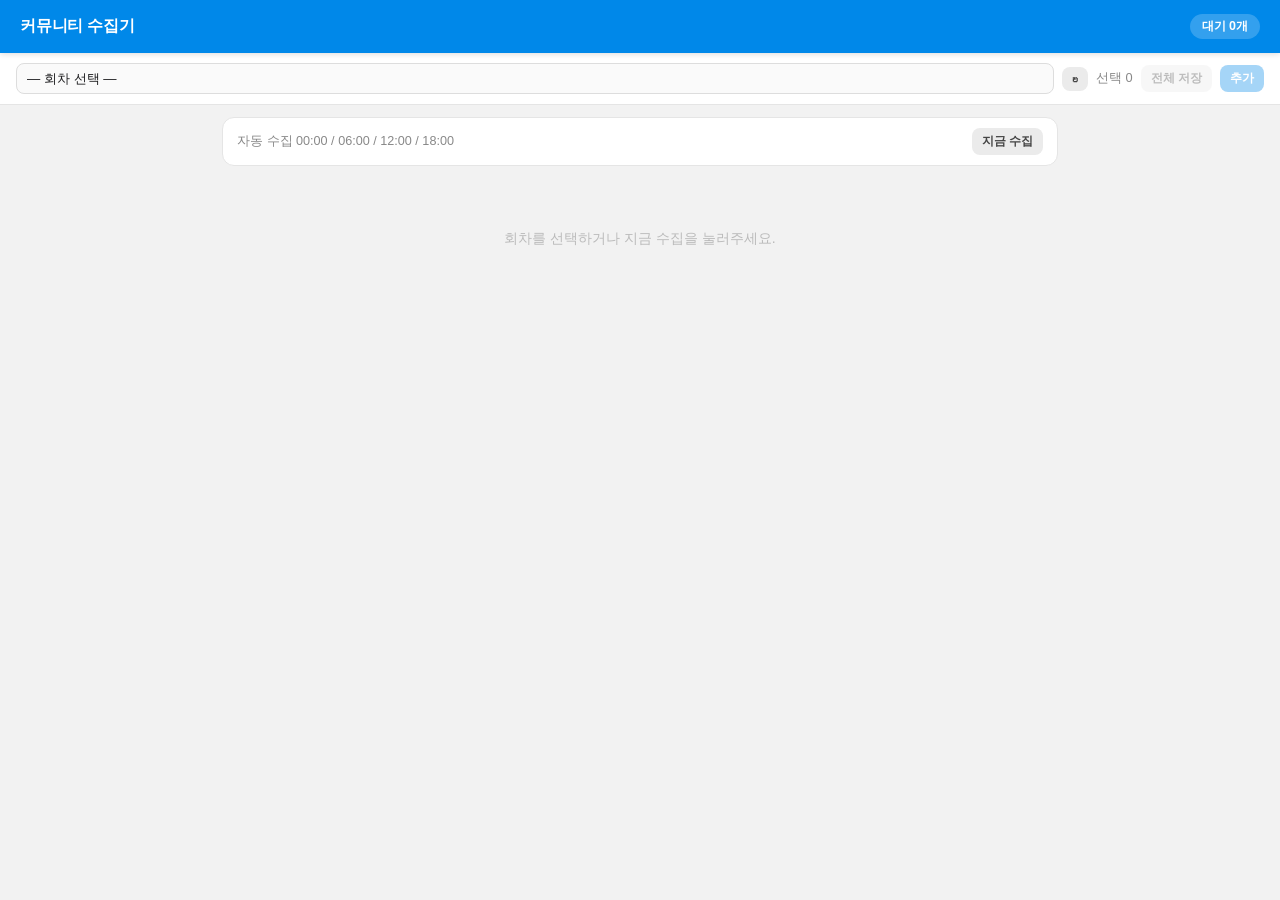
==== commit 65b6b8e6: "v1.91 중복 출력 수정" ====
--- a/templates/blog_admin.html
+++ b/templates/blog_admin.html
@@ -169,7 +169,7 @@
 <body>
 
 <div class="header">
-  <h1>블로그 발행 관리</h1>
+  <h1>커뮤니티 수집기</h1>
   <div class="queue-pill">대기 <span id="queueCount">0</span>개</div>
 </div>
 
